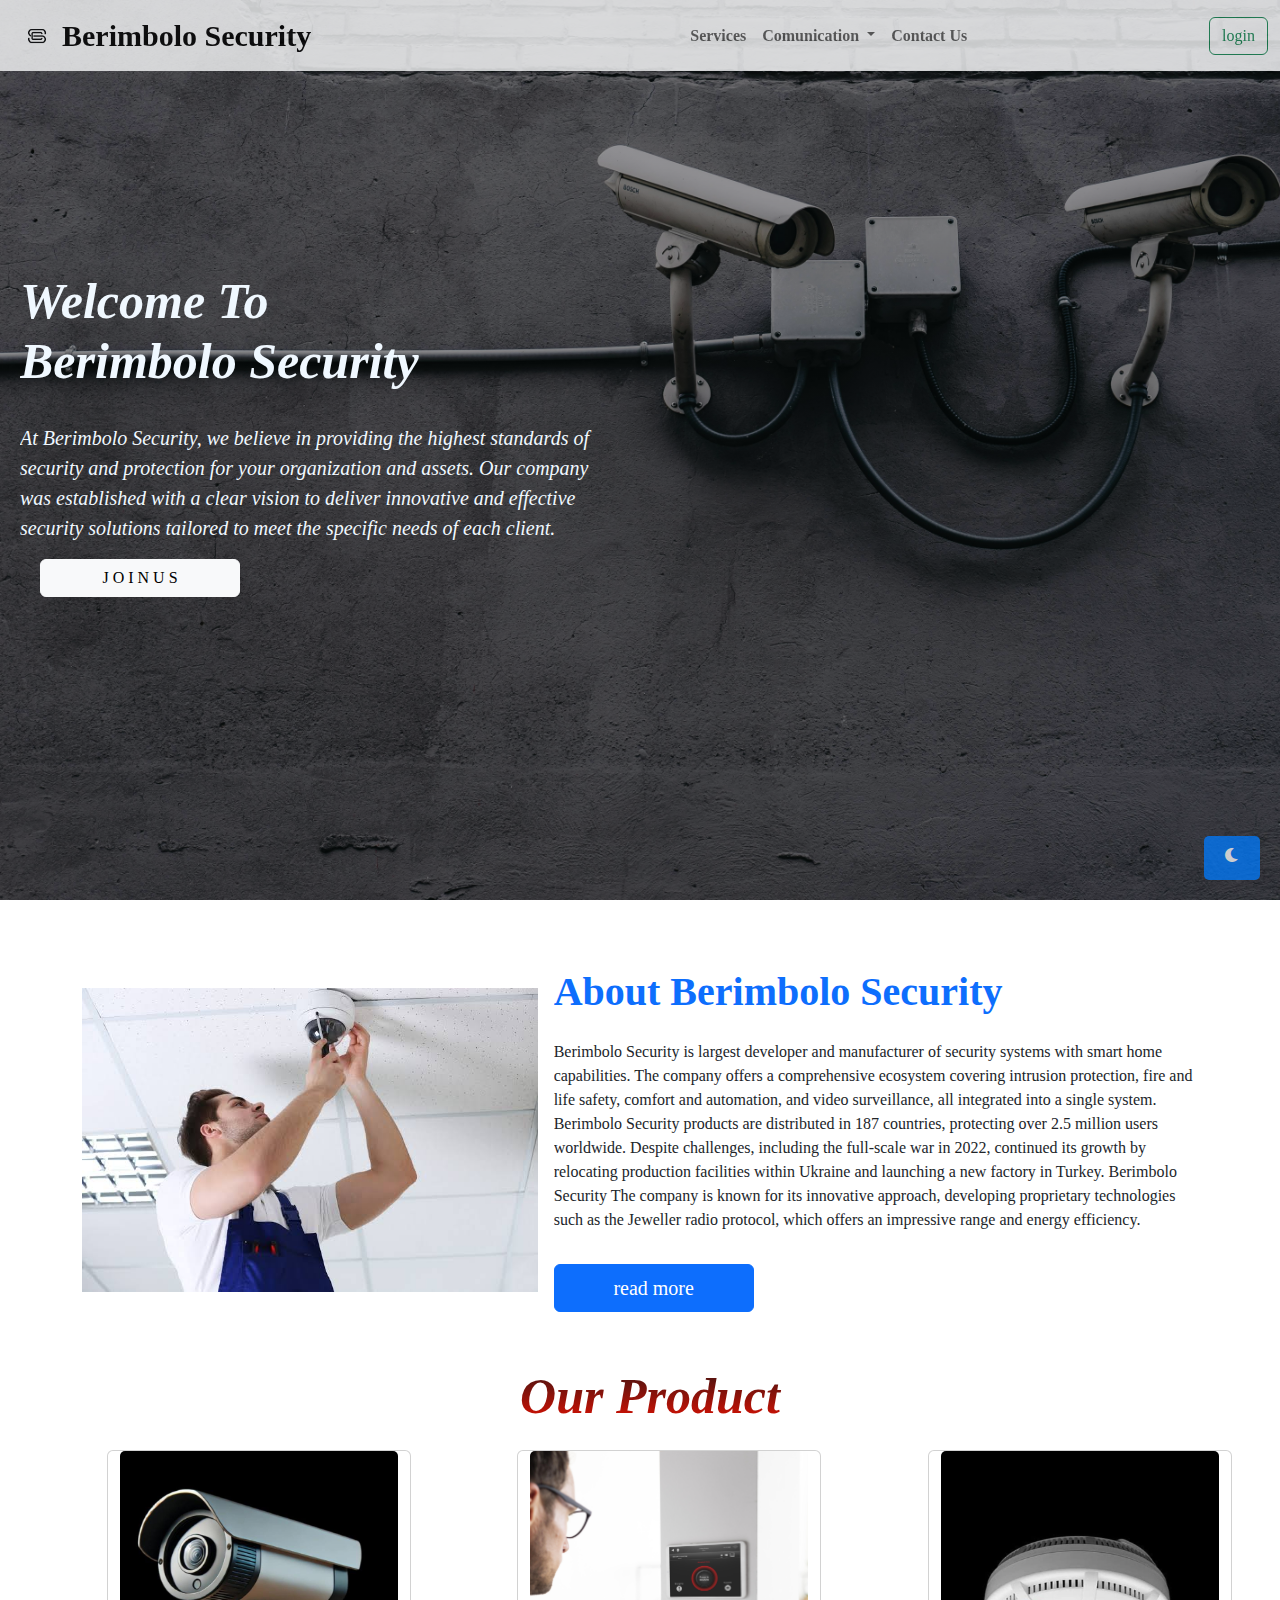
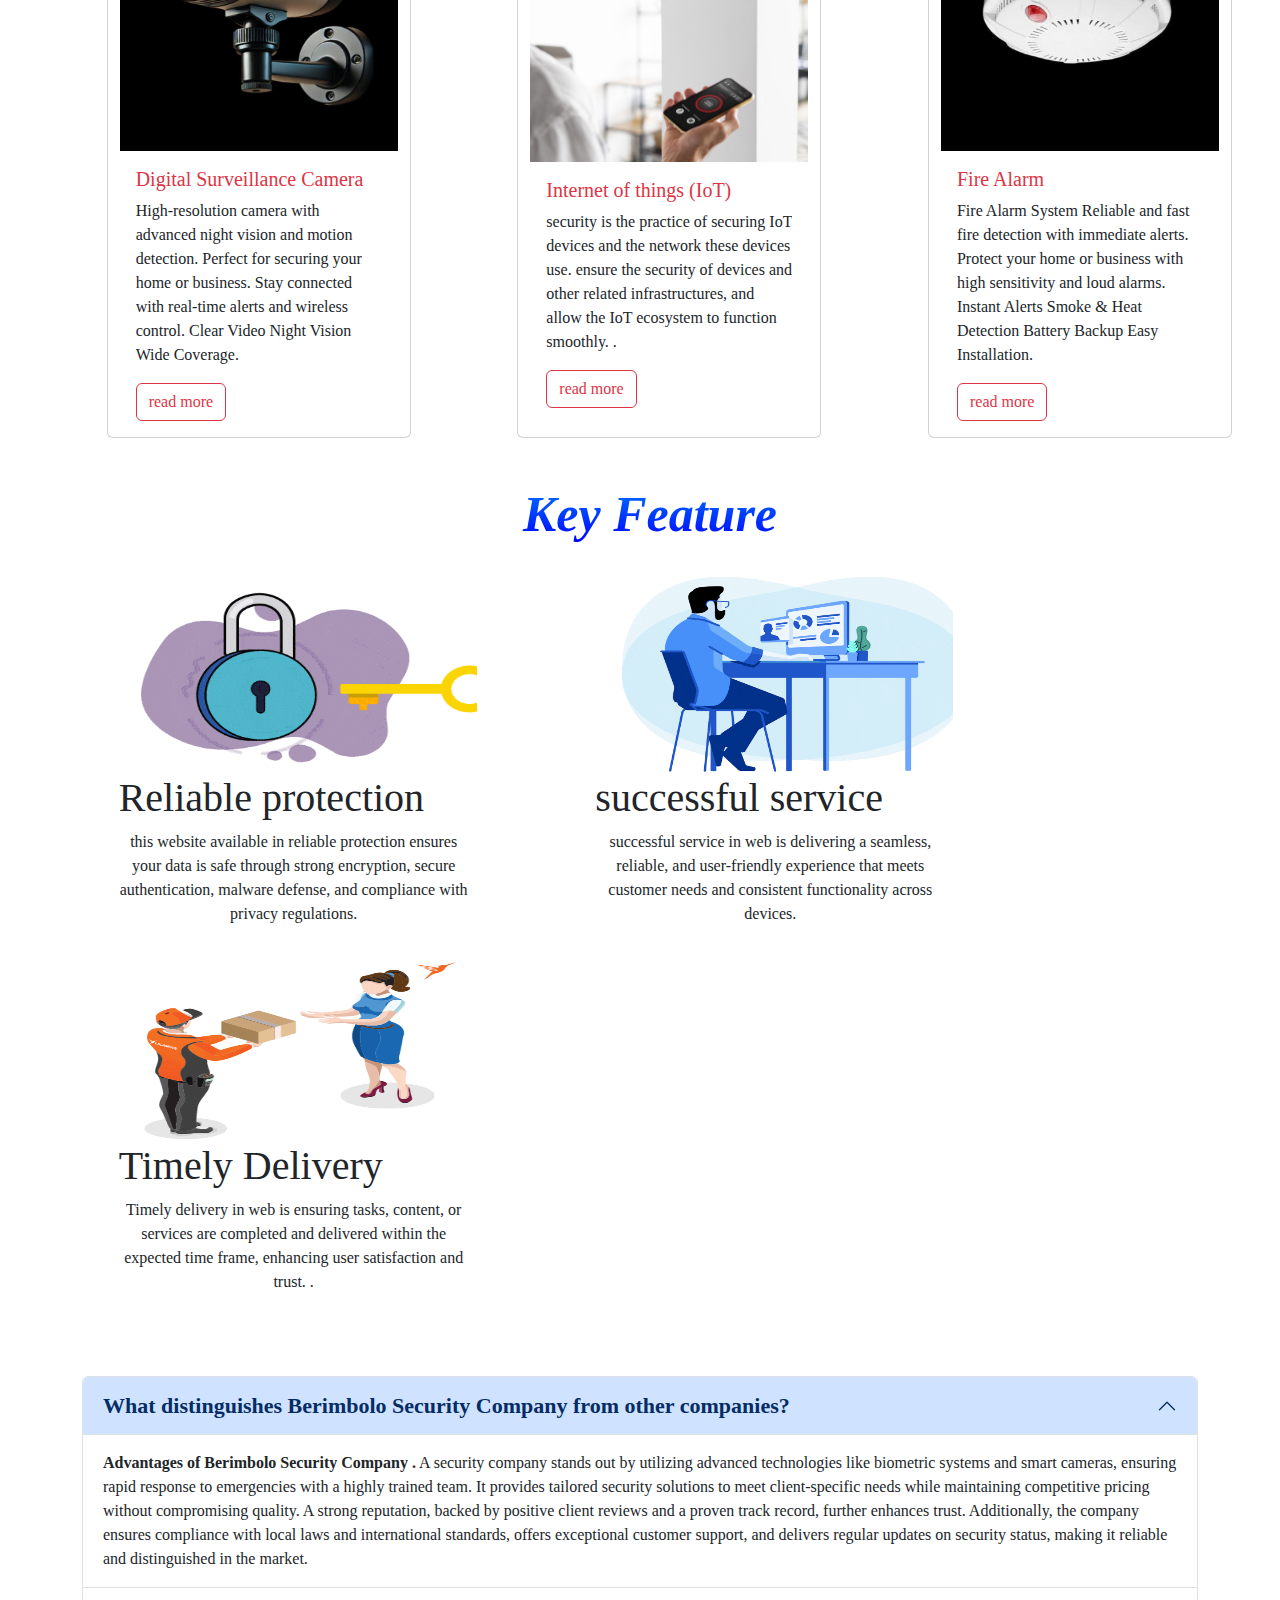
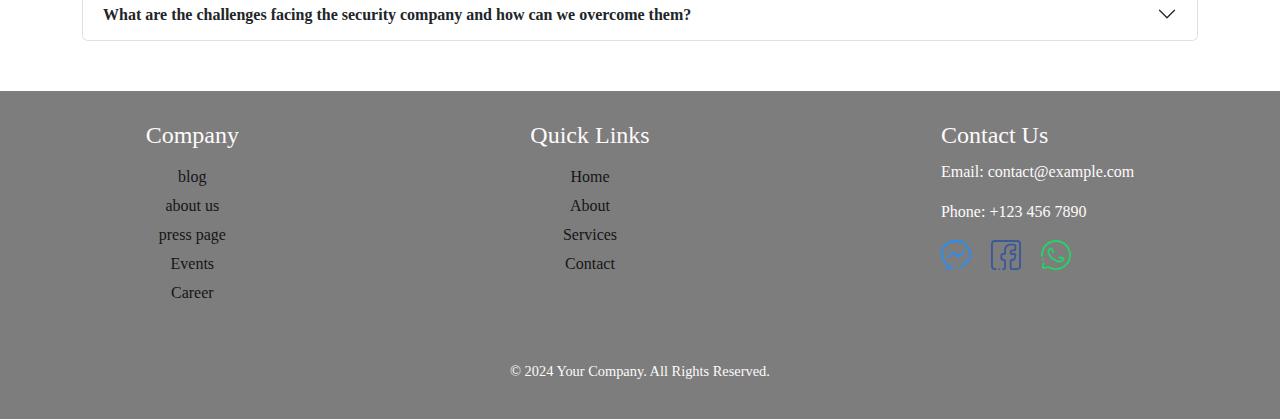
==== index.html @ d0cd1868 "Update and rename security.html to index.html" ====
<!DOCTYPE html>
<html lang="en">

<head>
    <meta charset="UTF-8">
    <meta name="viewport" content="width=device-width, initial-scale=1.0">
    <title>Document</title>
    <link rel="stylesheet" href="bootstrap.min.css">
    <link rel="stylesheet" href="all.css">
    <link rel="stylesheet" href="all.min.css">
    <link href="https://cdnjs.cloudflare.com/ajax/libs/font-awesome/6.0.0-beta3/css/all.min.css" rel="stylesheet">

    <link rel="stylesheet" href="security.css">
</head>

<body>
    <div class="parent">
        <nav class="navbar navbar-expand-lg navbar-light bg-light play ">
            <div class="container-fluid">
                <img src="283012-removebg-preview.png" class="img1 fw-border">

                <a class="navbar-brand bhh" href="#" style="font-weight: bolder; font-family: Georgia, 'Times New Roman', Times, serif;text-transform: capitalize;">Berimbolo Security</a>


                <button class="navbar-toggler " type="button" data-bs-toggle="collapse" data-bs-target="#navbarSupportedContent" aria-controls="navbarSupportedContent" aria-expanded="false" aria-label="Toggle navigation">
                <span class="navbar-toggler-icon"></span>
              </button>
                <div class="collapse navbar-collapse  oo" id="navbarSupportedContent">
                    <ul class="navbar-nav me-auto mb-2 mb-lg-0">
                        <li class="nav-item">
                            <a class="nav-link " aria-current="page" href="#" style="font-weight: bolder; font-family: Georgia, 'Times New Roman', Times, serif;text-transform: capitalize;">
                            </a>
                        </li>
                        <li class="nav-item">

                        </li>
                        <li class="nav-item">
                            <a class="nav-link" href="#" style="font-weight: bolder; font-family: Georgia, 'Times New Roman', Times, serif;text-transform: capitalize;">Services</a>

                        </li>

                        <li class="nav-item dropdown">
                            <a class="nav-link dropdown-toggle" href="#" id="navbarDropdown" role="button" data-bs-toggle="dropdown" aria-expanded="false" style="font-weight: bolder; font-family: Georgia, 'Times New Roman', Times, serif;text-transform: capitalize;">
                      comunication
                    </a>
                            <ul class="dropdown-menu" aria-labelledby="navbarDropdown">
                                <li><a class="dropdown-item" href="#">LinkedIn</a></li>
                                <li><a class="dropdown-item" href="#">Facebook</a></li>
                                <li>
                                    <hr class="dropdown-divider">
                                </li>
                                <li><a class="dropdown-item" href="#">WhatsApp</a></li>
                            </ul>
                        </li>
                        <li class="nav-item">
                            <a class="nav-link " href="#" tabindex="-1" aria-disabled="true" style="font-weight: bolder; font-family: Georgia, 'Times New Roman', Times, serif;text-transform: capitalize;">Contact Us</a>
                        </li>
                    </ul>
                    <form class="d-flex">
                        <button class="btn btn-outline-success" type="submit">login</button>
                    </form>
                </div>
            </div>
        </nav>
        <div class="gana">
            <h2 class="head">Welcome To<br> Berimbolo Security </h2><br class="br">
            <p class="pra"> At Berimbolo Security, we believe in providing the highest standards of security and protection for your organization and assets. Our company was established with a clear vision to deliver innovative and effective security solutions tailored
                to meet the specific needs of each client.</p><button class="btn btn-light btnd" width="300px"> J O I N  U S </button>
            <!-- <h2 class="elav">Lorem ipsum dolor sit, amet consectetur adipisicing elit. Quisquam pariatur harum iusto Lorem ipsum dolor sit amet consectetur adipisicing elit. Fuga officiis aut, ullam nemo vero nostrum et impedit odio reiciendis fugit similique ipsam ipsum
            est? Laudantium, nostrum aspernatur. Culpa, quae totam.</h2> -->
        </div>
    </div>
    <!-- <div class="bout">
        <div class="container-fluid">
            <div class="row abous">

                <img src="about .jpg" alt="" class="col-6 abou" id="abou">
                <div class="col-6">
                    <h2>about us</h2>
                    <p class="ber" id="ber"> Berimbolo Security is Europe's largest developer and manufacturer of security systems with smart home capabilities. The company offers a comprehensive ecosystem covering intrusion protection, fire and life safety, comfort and automation,
                        and video surveillance, products are distributed in 187 countries, protecting over 2.5 million users worldwide. Despite challenges, including the full-scale war in 2022, security system continued its growth by relocating production
                        facilities within Ukraine and launching a new factory in Turkey. The company is known for its innovative approach, developing proprietary technologies such as the Jeweller radio protocol, which offers an impressive range and energy
                        efficiency.

                    </p>
                </div>
            </div>
        </div>
    </div> -->
    <div class="container">
        <div class="row align-items-center gx-3 gy-5 py-3 mt-1">
            <div class="col-12 col-md-12 col-lg-5">
                <img src="about .jpg" class="img-fluid mx-auto d-block" alt="a man using vr gadget" />
            </div>
            <!-- col-12 -->
            <div class="col-12 col-md-12 text-center text-lg-start col-lg-7">
                <h2 class="fw-bold text-primary fs-1 pb-3">About Berimbolo Security</h2>
                <p class="about-text">
                    Berimbolo Security is largest developer and manufacturer of security systems with smart home capabilities. The company offers a comprehensive ecosystem covering intrusion protection, fire and life safety, comfort and automation, and video surveillance,
                    all integrated into a single system. Berimbolo Security products are distributed in 187 countries, protecting over 2.5 million users worldwide. Despite challenges, including the full-scale war in 2022, continued its growth by relocating
                    production facilities within Ukraine and launching a new factory in Turkey. Berimbolo Security The company is known for its innovative approach, developing proprietary technologies such as the Jeweller radio protocol, which offers
                    an impressive range and energy efficiency. </p>
                <button class="btn btn-primary  py-2 mt-3 fs-5 fw-medium" type="button" id="btn">
                    read more
            </button>
            </div>
            <!-- col-12 -->
        </div>
        <!-- row -->
    </div>
    <!--  container -->

    <div class="hero-section">
        <h2 class="new py-2">Our Product</h2>
        <div class="container-fluid mx-auto my-3">
            <div class="row">
                <div class="card col-4 offset-md-1 offset-sm-0" style="width: 19rem;" id="cards">
                    <img src="ffc.jpg" class="card-img-top" alt="camra " style="height: 300px;">
                    <div class="card-body">
                        <h5 class="card-title text-danger">Digital Surveillance Camera</h5>
                        <p class="card-text">
                            High-resolution camera with advanced night vision and motion detection. Perfect for securing your home or business. Stay connected with real-time alerts and wireless control. Clear Video Night Vision Wide Coverage.</p>
                        <a href="https://www.cameraftp.com/CameraFTP/Support/SecurityCameraBasics.aspx" class="btn btn- btn-outline-danger " target="_blank">read more</a>
                    </div>
                </div>
                <div class="card col-4 offset-md-1 offset-sm-0" style="width: 19rem; ;" id="cardss">
                    <img src="person-using-smartphone-his-automated-home.jpg" class="card-img-top" alt="...">
                    <div class="card-body">
                        <h5 class="card-title text-danger">Internet of things (IoT)</h5>
                        <p class="card-text">security is the practice of securing IoT devices and the network these devices use. ensure the security of devices and other related infrastructures, and allow the IoT ecosystem to function smoothly. .
                        </p>
                        <a href="https://blog.apnic.net/tag/internet-of-things/?gad_source=1&gclid=Cj0KCQiAvP-6BhDyARIsAJ3uv7alAZ_SHI43KYHfgxO63ELHRvhLsavigr9wAocjGdiPCZ96WvhnDtMaAnJREALw_wcB" class="btn btn- btn-outline-danger " target="_blank">read more</a>
                    </div>
                </div>
                <div class="card col-4 offset-md-1 offset-sm-0" style="width: 19rem; " id="car">
                    <img src="9d.jpg " class="card-img-top " alt="... " style="height: 300px; ">
                    <div class="card-body ">
                        <h5 class="card-title text-danger ">Fire Alarm</h5>
                        <p class="card-text ">Fire Alarm System Reliable and fast fire detection with immediate alerts. Protect your home or business with high sensitivity and loud alarms. Instant Alerts Smoke & Heat Detection Battery Backup Easy Installation.</p>
                        <a href="https://simple.wikipedia.org/wiki/Fire_alarm" target="_blank" class="btn btn- btn-outline-danger ">read more</a>
                    </div>
                </div>
            </div>
        </div>
        <div class="main-se">
            <h2 class="news" id="keys">key feature </h2>
            <div class="container-fluid mx-auto my-3">
                <div class="row">
                    <div class="sec-section offset-sm-0 col-md-4 offset-md-1">
                        <img src="20gin.gif" class="gifs">
                        <h3 class="tag">Reliable protection
                        </h3>
                        <p class="sec"> this website available in reliable protection ensures your data is safe through strong encryption, secure authentication, malware defense, and compliance with privacy regulations.
                        </p>
                    </div>
                    <div class="sec-section offset-sm-0 col-md-4 offset-md-1">
                        <img src="baner.gif" class="gif">
                        <h3 class="tag">successful service


                        </h3>
                        <p class="sec"> successful service in web is delivering a seamless, reliable, and user-friendly experience that meets customer needs and consistent functionality across devices.
                        </p>
                    </div>
                    <div class="sec-section offset-sm-0 col-md-4 offset-md-1">
                        <img src="giphy (1).gif" class="gif">
                        <h3 class="tag">Timely Delivery



                        </h3>
                        <p class="sec"> Timely delivery in web is ensuring tasks, content, or services are completed and delivered within the expected time frame, enhancing user satisfaction and trust. .
                        </p>
                    </div>

                </div>
            </div>
        </div>
    </div>
    <div class="container">

        <div class="accordion cz" id="accordionExample">
            <div class="accordion-item">
                <h2 class="accordion-header" id="headingOne">
                    <button class="accordion-button fw" type="button" data-bs-toggle="collapse" data-bs-target="#collapseOne" aria-expanded="true" aria-controls="collapseOne"><strong>
                        What distinguishes Berimbolo Security Company from other companies?
                 </strong>   </button>
                </h2>
                <div id="collapseOne" class="accordion-collapse collapse show" aria-labelledby="headingOne" data-bs-parent="#accordionExample">
                    <div class="accordion-body">
                        <strong>Advantages of  Berimbolo Security Company
                            .</strong> A security company stands out by utilizing advanced technologies like biometric systems and smart cameras, ensuring rapid response to emergencies with a highly trained team. It provides tailored
                        security solutions to meet client-specific needs while maintaining competitive pricing without compromising quality. A strong reputation, backed by positive client reviews and a proven track record, further enhances trust. Additionally,
                        the company ensures compliance with local laws and international standards, offers exceptional customer support, and delivers regular updates on security status, making it reliable and distinguished in the market.
                    </div>
                </div>
            </div>
            <div class="accordion-item">
                <h2 class="accordion-header" id="headingThree">
                    <button class="accordion-button collapsed" type="button" data-bs-toggle="collapse" data-bs-target="#collapseThree" aria-expanded="false" aria-controls="collapseThree">
                       <strong> What are the challenges facing the security company and how can we overcome them?</strong>

            </button>
                </h2>
                <div id="collapseThree" class="accordion-collapse collapse" aria-labelledby="headingThree" data-bs-parent="#accordionExample">
                    <div class="accordion-body">
                        <strong>Challenges facing  Berimbolo Security Company
                        </strong> Security companies face several challenges in today's rapidly evolving landscape. One major issue is the rise of sophisticated cyber threats, such as ransomware and hacking attempts, which require
                        advanced technologies like AI and threat detection systems, alongside continuous employee training. Another challenge is the global shortage of skilled professionals in both cybersecurity and field operations. Companies can address
                        this by offering in-house training programs and forming partnerships with educational institutions to attract fresh talent. Moreover, attackers constantly evolve their techniques, necessitating regular security assessments and
                        the implementation of multi-layered defense systems. Rapid technological advancements also pose a challenge, as outdated systems become vulnerable; therefore, companies must invest in regular updates and cautiously adopt new technologies.
                        In field operations, unexpected risks demand well-trained personnel and the use of smart monitoring tools. Legal compliance is another hurdle, with varying regulations across regions. Employing legal teams and adhering to international
                        standards can help mitigate this issue. Finally, high operational costs due to advanced technologies require companies to adopt cost-effective solutions and improve efficiency. By focusing on innovation, adaptation, and continuous
                        improvement, security companies can effectively tackle these challenges.







                    </div>
                </div>
            </div>
        </div>
    </div>
    <button href="##" id="button" class="darks "> <i class="fas fa-moon icon"></i> <!-- أيقونة القمر -->
    </button>
    <button href="##" id="button" class="lights hide"><i class="fas fa-sun icon"></i> <!-- أيقونة الشمس -->

    </button>


    <!-- <hr class="top ">
        <hr class="buttom ">
        <div class="box "></div>
        <div class="box "></div>
        <div class="box "></div>
        <div class="box "></div>
        <div class="box "></div>
        <div class="box "></div>
        <div class="box "></div>
        <div class="box "></div>
        <div class="box "></div>
        <div class="box "></div>
        <div class="box "></div>
        <div class="box "></div> -->
    </div>

    <footer>
        <div class="footer-container">
            <div class="footer-section">
                <h3>Company</h3>
                <ul>
                    <li> blog</li>
                    <li> about us</li>
                    <li> press page</li>
                    <li> Events</li>
                    <li> Career
                        <li>
                </ul>
            </div>
            <div class="footer-section">
                <h3>Quick Links</h3>
                <ul>
                    <li><a href="#">Home</a></li>
                    <li><a href="#">About</a></li>
                    <li><a href="#">Services</a></li>
                    <li><a href="#">Contact</a></li>
                </ul>
            </div>
            <div class="footer-section">
                <h3>Contact Us</h3>
                <p>Email: contact@example.com</p>
                <p>Phone: +123 456 7890</p>
                <img src="reshot-icon-messenger-82S9U6ZBLD.svg" alt="" width="30px">
                <img src="reshot-icon-facebook-square-GCAE9R73J5.svg" alt="" width="30px" class="ms-3">
                <img src="reshot-icon-whatsapp-UANBKF398R.svg" alt="" width="30px" class="ms-3">


            </div>
        </div>
        <div class="footer-bottom">
            <p>&copy; 2024 Your Company. All Rights Reserved.</p>
        </div>
    </footer>

    <script src="bootstrap.bundle.min.js"></script>

    <script src="security.js "></script>
</body>

</html>
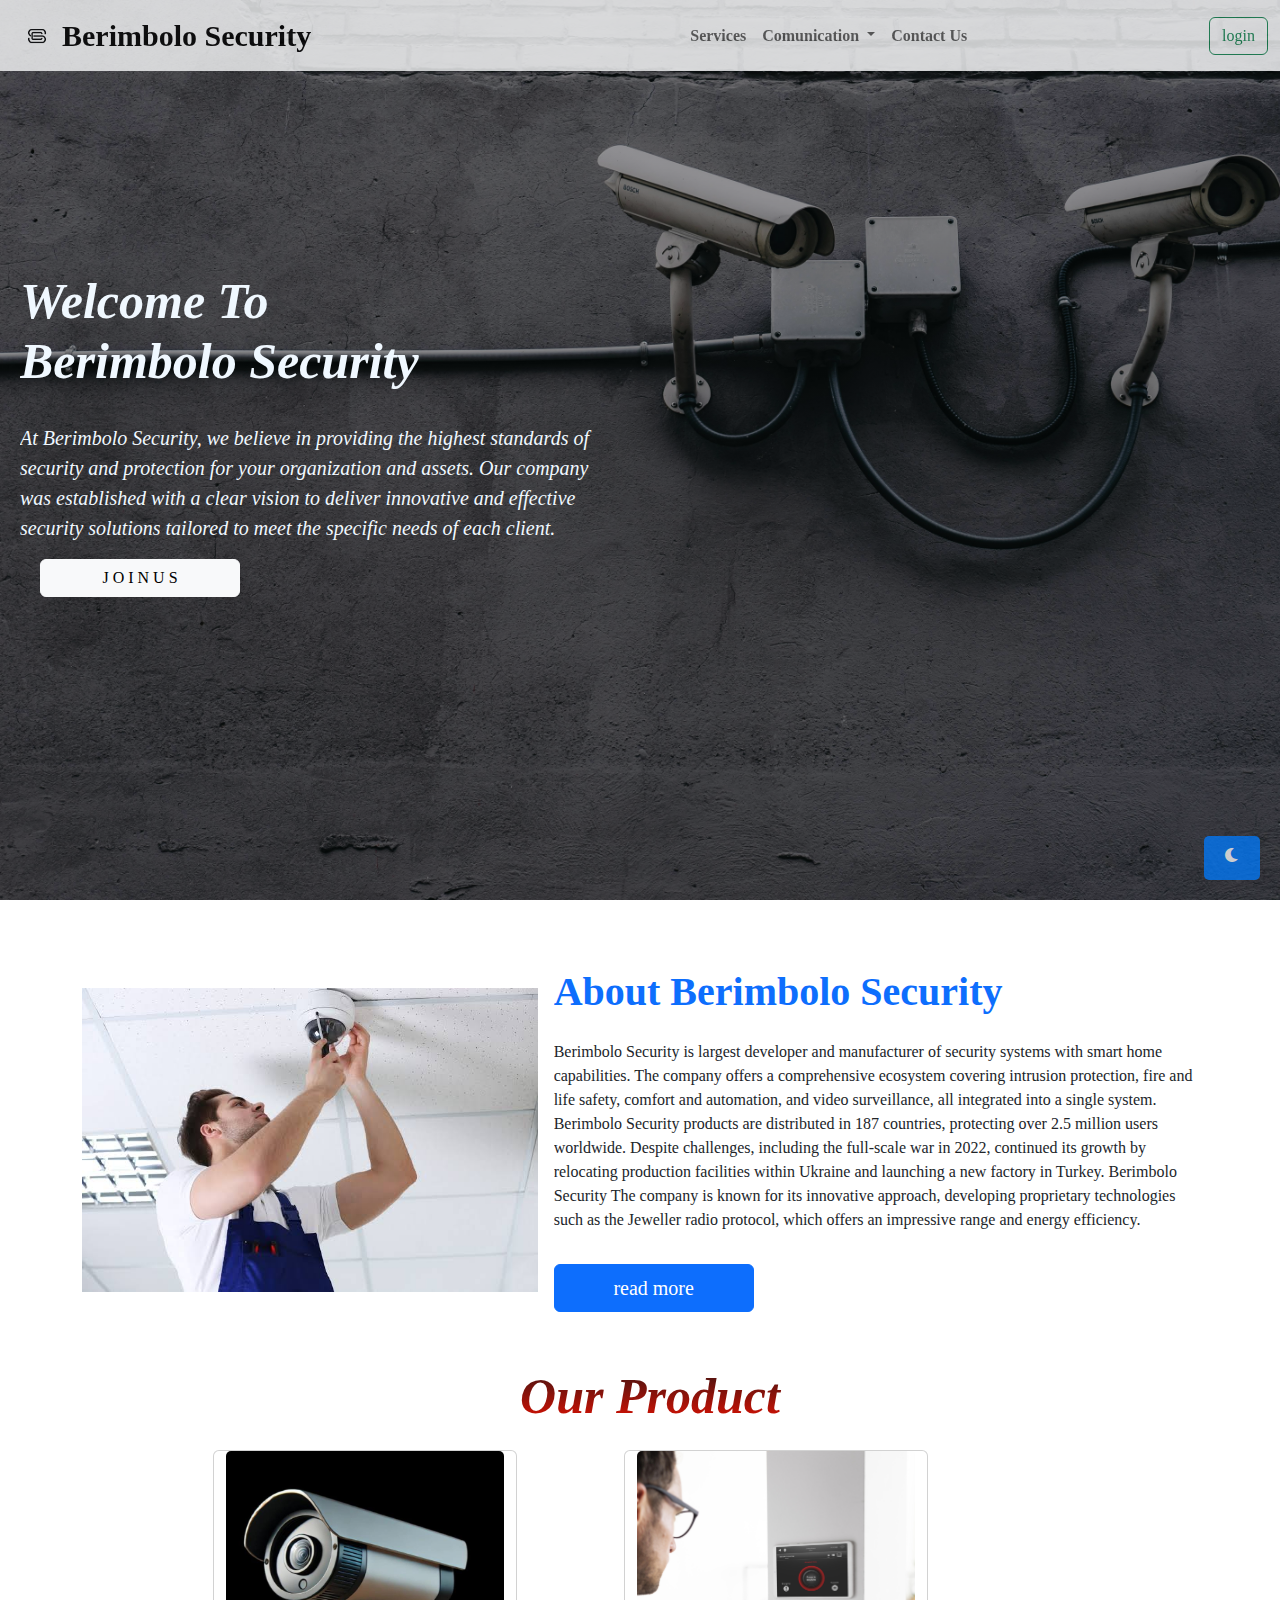
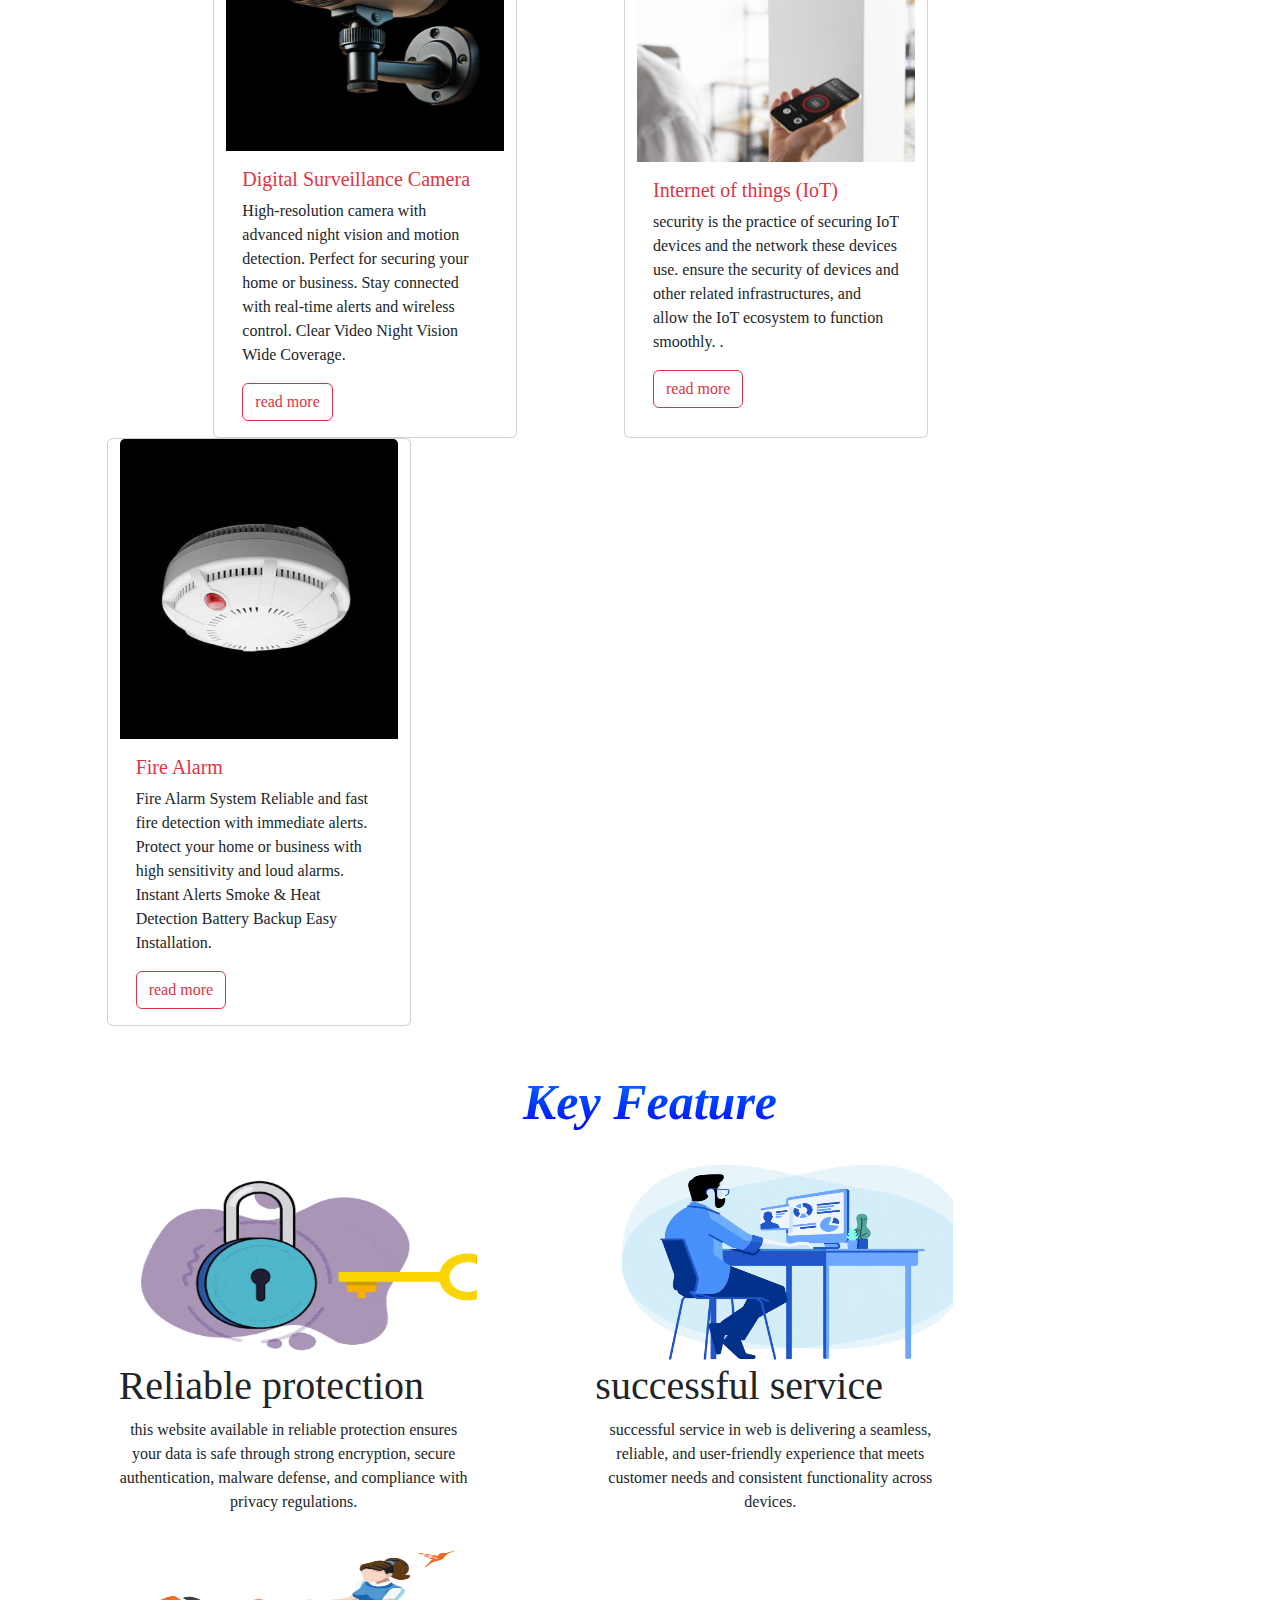
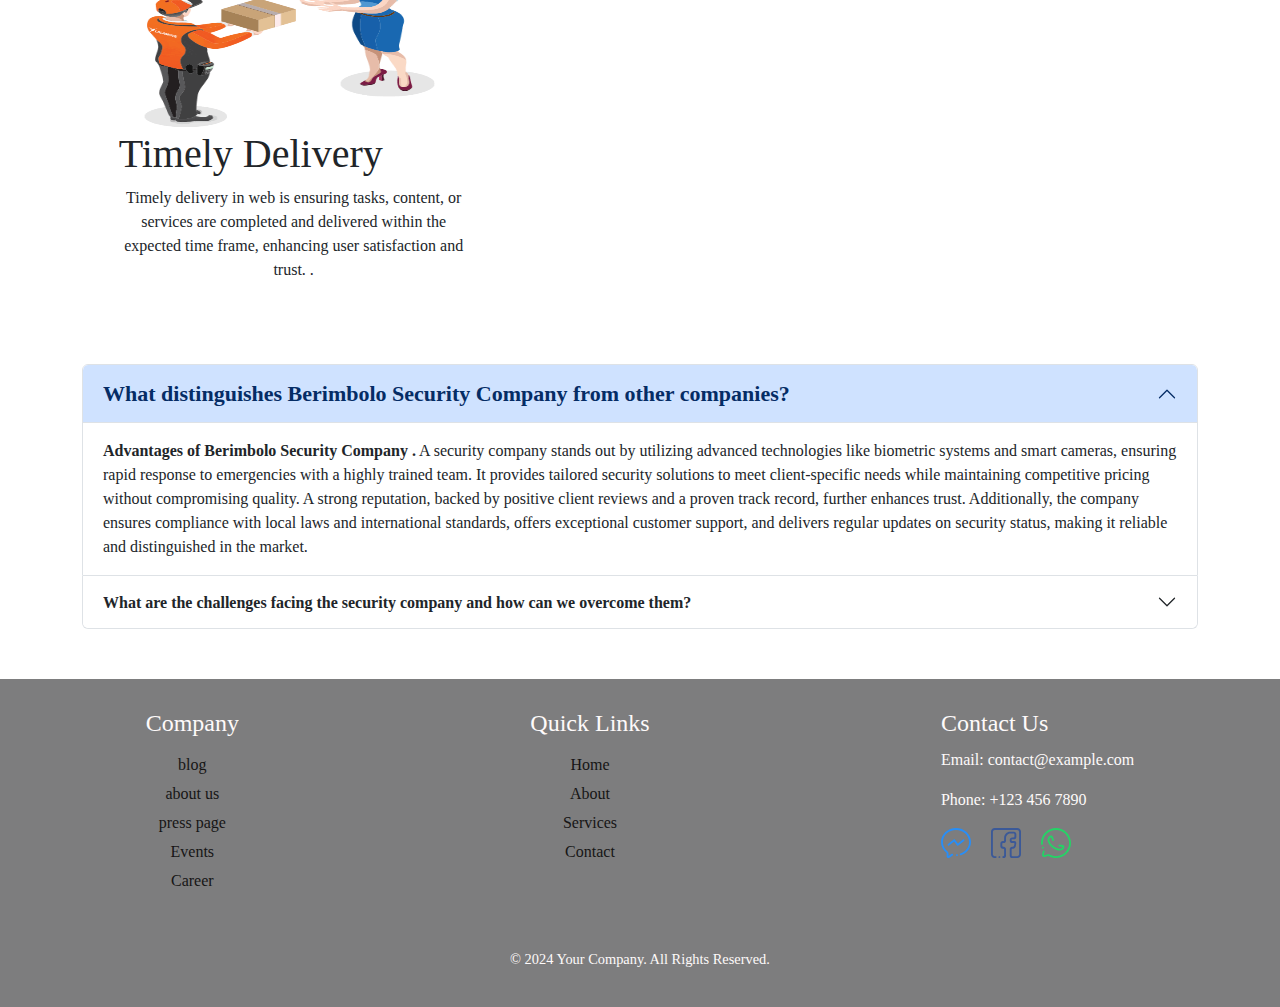
==== commit efab1d72: "Update index.html" ====
--- a/index.html
+++ b/index.html
@@ -114,7 +114,7 @@
         <h2 class="new py-2">Our Product</h2>
         <div class="container-fluid mx-auto my-3">
             <div class="row">
-                <div class="card col-4 offset-md-1 offset-sm-0" style="width: 19rem;" id="cards">
+                <div class="card col-4 offset-md-1 offset-sm-0 offset-lg-2" style="width: 19rem;" id="cards">
                     <img src="ffc.jpg" class="card-img-top" alt="camra " style="height: 300px;">
                     <div class="card-body">
                         <h5 class="card-title text-danger">Digital Surveillance Camera</h5>
